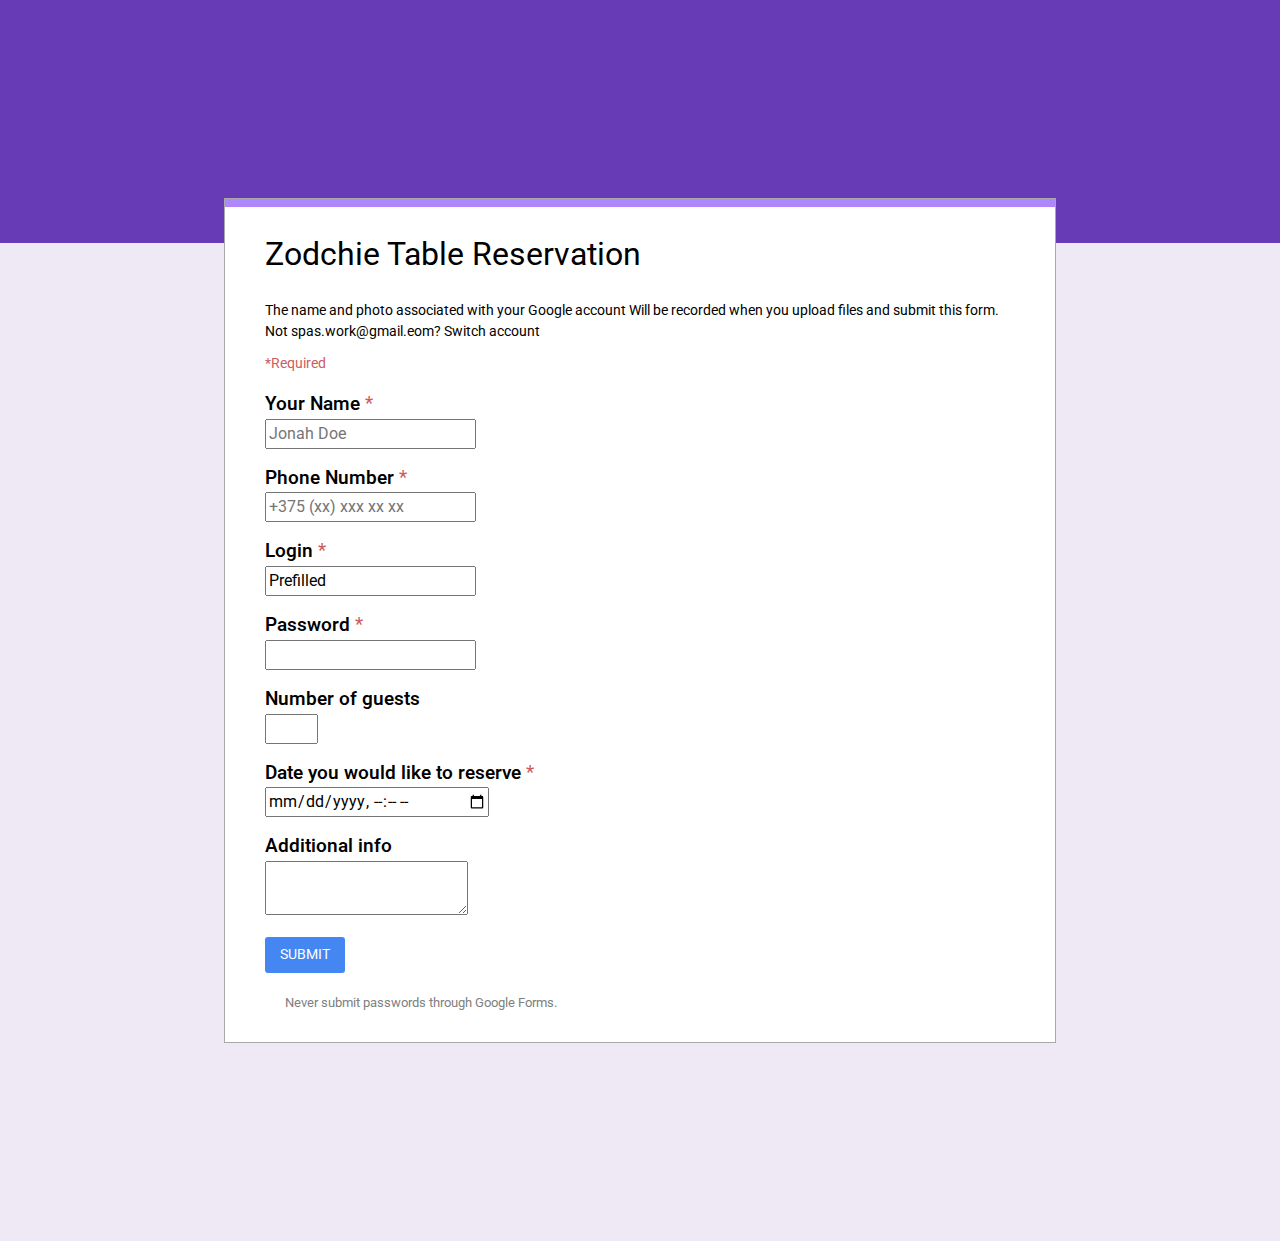
==== lab-1/index.html @ b1863256 "add wt01" ====
<!doctype html>
<html lang="en">
<head>
    <meta charset="UTF-8"/>
    <title>Table Reservation</title>
    <link rel="stylesheet" href="style.css"/>
    <link rel="preconnect" href="https://fonts.googleapis.com"/>
    <link rel="preconnect" href="https://fonts.gstatic.com" crossorigin/>
    <link
            href="https://fonts.googleapis.com/css2?family=Roboto&display=swap"
            rel="stylesheet"
    />
</head>
<body>
<header class="header"></header>
<main>
    <div class="container">
        <div class="line"></div>
        <div class="form-header">
            <h1>Zodchie Table Reservation</h1>
            <p class="text-info">
                The name and photo associated with your Google account Will be
                recorded when you upload files and submit this form. Not
                spas.work@gmail.eom? Switch account
            </p>
            <p class="text-info warning">*Required</p>
        </div>
        <div class="form-container">
            <form action="" method="post">
                <div class="form-group">
                    <label for="name">Your Name<span class="warning"> *</span></label>
                    <input
                            type="text"
                            id="name"
                            name="customerName"
                            placeholder="Jonah Doe"
                            required
                    />
                </div>
                <div class="form-group">
                    <label for="phone"
                    >Phone Number<span class="warning"> *</span></label
                    >
                    <input
                            id="phone"
                            type="tel"
                            name="phoneNumber"
                            placeholder="+375 (xx) xxx xx xx"
                            required
                    />
                </div>
                <div class="form-group">
                    <label for="login ">Login<span class="warning"> *</span></label
                    ><input
                        id="login "
                        type="text"
                        name="login"
                        value="Prefilled"
                        required
                />
                </div>
                <div class="form-group">
                    <label for="password"
                    >Password <span class="warning"> *</span></label
                    ><input id="password" type="password" required/>
                </div>
                <div class="form-group">
                    <label for="guests">Number of guests</label>
                    <input id="guests" type="number" name="guestsNo" min="1" max="7"/>
                </div>
                <div class="form-group">
                    <label for="date"
                    >Date you would like to reserve<span class="warning">
                  *</span
                    ></label
                    >
                    <input
                            id="date"
                            type="datetime-local"
                            name="reservationDateTime"
                            required
                    />
                </div>
                <div class="form-group">
                    <label for="message">Additional info</label>
                    <textarea
                            id="message"
                            name="message"
                            placeholder="Additional info here"
                    >
              </textarea>
                </div>
                <button class="button-submit" type="submit">SUBMIT</button>
                <p class="text-gray-info">Never submit passwords through Google Forms.</p>
            </form>
        </div>
    </div>
</main>
<footer class="footer"></footer>
</body>
</html>
---- lab-1/style.css ----
/**
  Нормализация блочной модели
 */
*,
*::before,
*::after {
    box-sizing: border-box;
}

/**
  Убираем внутренние отступы слева тегам списков,
  у которых есть атрибут class
 */
:where(ul, ol):where([class]) {
    padding-left: 0;
}

/**
  Убираем внешние отступы body и двум другим тегам,
  у которых есть атрибут class
 */
body,
:where(blockquote, figure):where([class]) {
    margin: 0;
}

/**
  Убираем внешние отступы вертикали нужным тегам,
  у которых есть атрибут class
 */
:where(
  h1,
  h2,
  h3,
  h4,
  h5,
  h6,
  p,
  ul,
  ol,
  dl
):where([class]) {
    margin-block: 0;
}

:where(dd[class]) {
    margin-left: 0;
}

:where(fieldset[class]) {
    margin-left: 0;
    padding: 0;
    border: none;
}

/**
  Убираем стандартный маркер маркированному списку,
  у которого есть атрибут class
 */
:where(ul[class]) {
    list-style: none;
}

/**
  Обнуляем вертикальные внешние отступы параграфа,
  объявляем локальную переменную для внешнего отступа вниз,
  чтобы избежать взаимодействие с более сложным селектором
 */
p {
    --paragraphMarginBottom: 24px;

    margin-block: 0;
}

/**
  Внешний отступ вниз для параграфа без атрибута class,
  который расположен не последним среди своих соседних элементов
 */
p:where(:not([class]):not(:last-child)) {
    margin-bottom: var(--paragraphMarginBottom);
}


/**
  Упрощаем работу с изображениями
 */
img {
    display: block;
    max-width: 100%;
}

/**
  Наследуем свойства шрифт для полей ввода
 */
input,
textarea,
select,
button {
    font: inherit;
}

html {
    /**
      Пригодится в большинстве ситуаций
      (когда, например, нужно будет "прижать" футер к низу сайта)
     */
    height: 100%;
    /**
      Плавный скролл
     */
    scroll-behavior: smooth;
}

body {
    /**
      Пригодится в большинстве ситуаций
      (когда, например, нужно будет "прижать" футер к низу сайта)
     */
    min-height: 100%;
    /**
      Унифицированный интерлиньяж
     */
    line-height: 1.5;
}

/**
  Приводим к единому цвету svg-элементы
 */
svg *[fill] {
    fill: currentColor
}

svg *[stroke] {
    stroke: currentColor
}

/**
  Чиним баг задержки смены цвета при взаимодействии с svg-элементами
 */
svg * {
    transition-property: fill, stroke;
}

/**
  Удаляем все анимации и переходы для людей,
  которые предпочитают их не использовать
 */
@media (prefers-reduced-motion: reduce) {
    * {
        animation-duration: 0.01ms !important;
        animation-iteration-count: 1 !important;
        transition-duration: 0.01ms !important;
        scroll-behavior: auto !important;
    }
}

:root {
    --main-bg-dark: hsl(261, 51%, 47%);
    --main-bg-white: hsl(266, 44%, 94%);
    --secondary-bg-dark: hsl(261, 97%, 76%);
}

* {
    font-family: "Roboto", sans-serif;
    font-weight: 400;
    font-style: normal;
}

.header {
    background-color: var(--main-bg-dark);
    position: absolute;
    z-index: 100;
    top: 0;
    left: 0;
    width: 100%;
    height: 27vh;
}

main {
    display: flex;
    flex-direction: column;
}

.container {
    align-self: center;
    margin: 22vh 10px;
    position: relative;
    z-index: 200;
    background-color: white;
    width: 65%;
    min-width: 548px;
    max-width: 980px;
    padding: 10px 40px;
    border: darkgrey 1px solid;
}

.form-group {
    margin: 15px 0;
}

.form-group > label {
    display: block;
    font-size: 1.2em;
    font-weight: 550;
}


body {
    background-color: var(--main-bg-white);
}

.form-header {
}

.line {
    position: absolute;
    left: 0;
    top: 0;
    width: 100%;
    background-color: var(--secondary-bg-dark);
    height: 8px;
}

.text-info {
    font-size: 0.9em;
    margin: 10px 0;
}

.warning {
    color: indianred;
}

.button-submit {
    background-color: hsl(217, 88%, 61%);
    color: white;
    border: 0;
    border-radius: 3px;
    font-size: 0.9em;
    padding: 7px 15px;
}

.text-gray-info {
    color: gray;
    margin: 20px;
    font-size: 0.8em;
}

.footer {
    position: fixed;
    height: 25vh;
    width: 100%;
    z-index: 100;
    bottom: 0;
    left: 0;
}
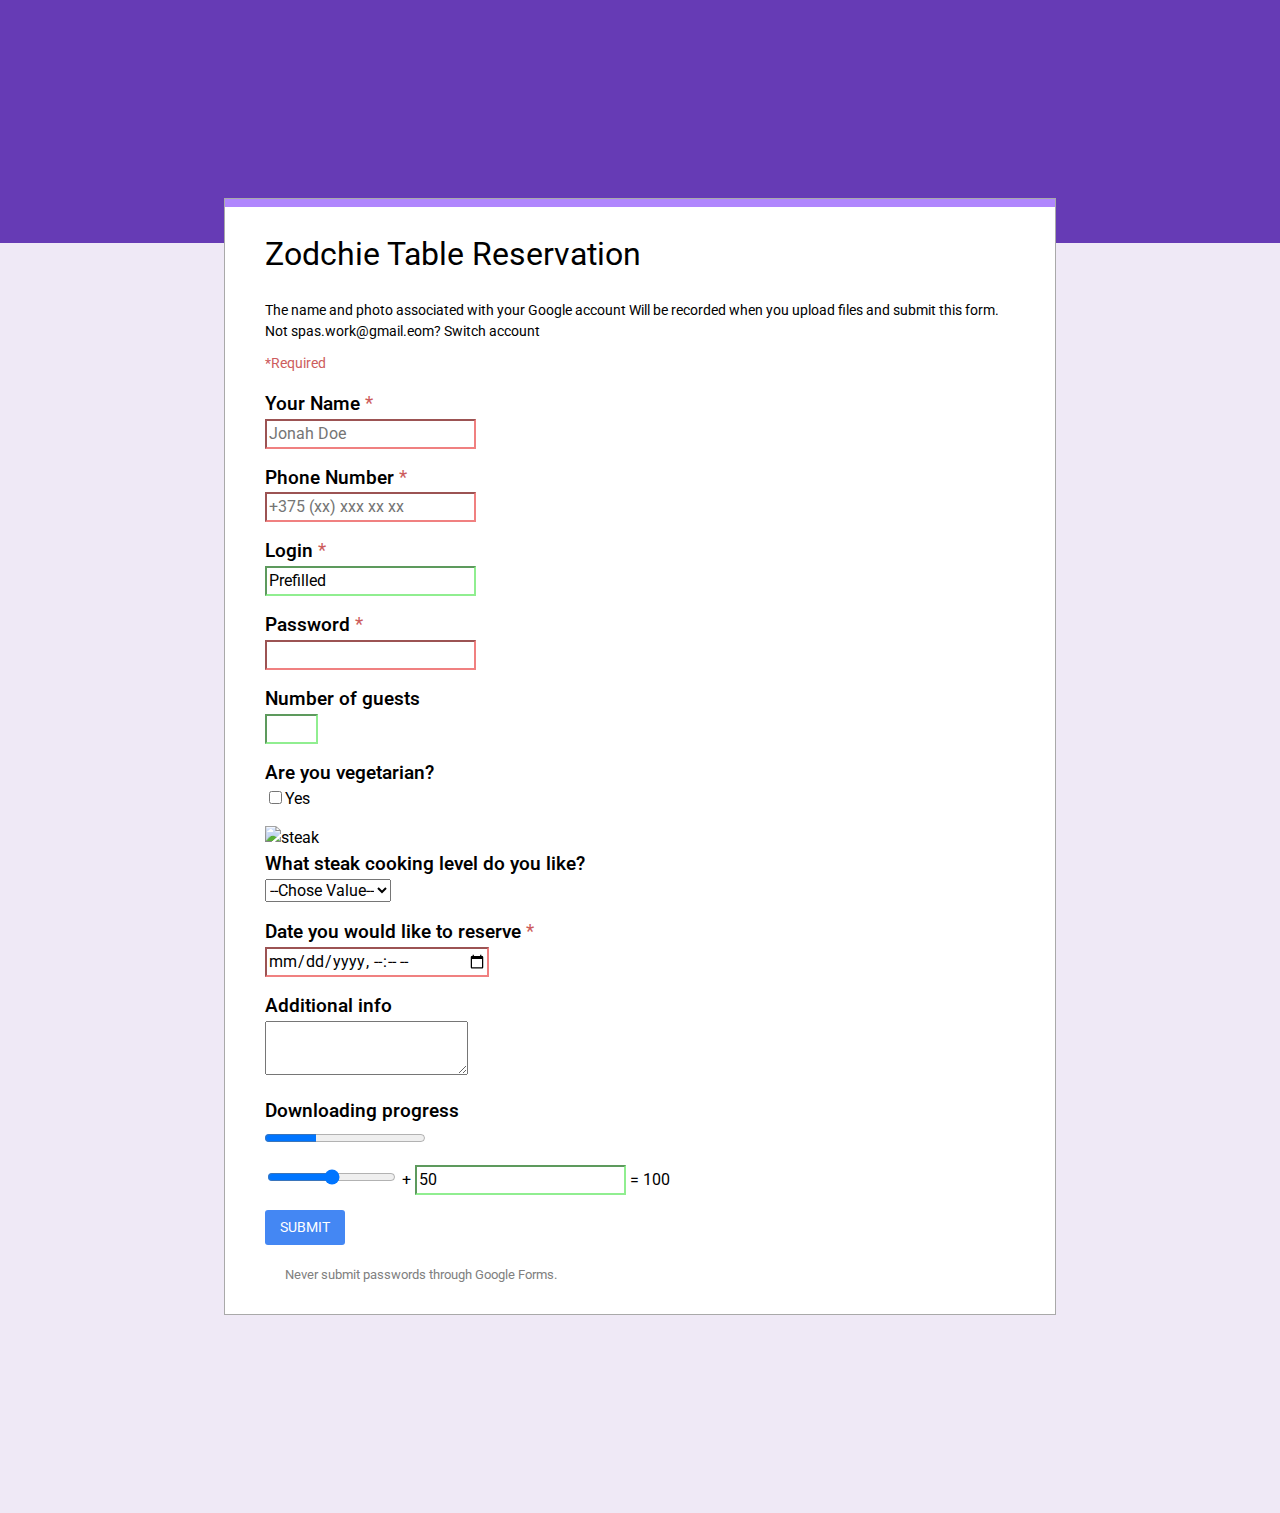
==== commit 186b2f7a: "Refactor CSS styles in style.css" ====
--- a/lab-1/index.html
+++ b/lab-1/index.html
@@ -1,101 +1,166 @@
-<!doctype html>
+<!DOCTYPE html>
 <html lang="en">
-<head>
-    <meta charset="UTF-8"/>
+  <head>
+    <meta charset="UTF-8" />
     <title>Table Reservation</title>
-    <link rel="stylesheet" href="style.css"/>
-    <link rel="preconnect" href="https://fonts.googleapis.com"/>
-    <link rel="preconnect" href="https://fonts.gstatic.com" crossorigin/>
+    <link rel="stylesheet" href="style.css" />
+    <link rel="preconnect" href="https://fonts.googleapis.com" />
+    <link rel="preconnect" href="https://fonts.gstatic.com" crossorigin />
     <link
-            href="https://fonts.googleapis.com/css2?family=Roboto&display=swap"
-            rel="stylesheet"
+      href="https://fonts.googleapis.com/css2?family=Roboto&display=swap"
+      rel="stylesheet"
     />
-</head>
-<body>
-<header class="header"></header>
-<main>
-    <div class="container">
+  </head>
+  <body>
+    <header class="header"></header>
+    <main>
+      <div class="container">
         <div class="line"></div>
         <div class="form-header">
-            <h1>Zodchie Table Reservation</h1>
-            <p class="text-info">
-                The name and photo associated with your Google account Will be
-                recorded when you upload files and submit this form. Not
-                spas.work@gmail.eom? Switch account
-            </p>
-            <p class="text-info warning">*Required</p>
+          <h1>Zodchie Table Reservation</h1>
+          <p class="text-info">
+            The name and photo associated with your Google account Will be
+            recorded when you upload files and submit this form. Not
+            spas.work@gmail.eom? Switch account
+          </p>
+          <p class="text-info warning">*Required</p>
         </div>
         <div class="form-container">
-            <form action="" method="post">
-                <div class="form-group">
-                    <label for="name">Your Name<span class="warning"> *</span></label>
-                    <input
-                            type="text"
-                            id="name"
-                            name="customerName"
-                            placeholder="Jonah Doe"
-                            required
-                    />
-                </div>
-                <div class="form-group">
-                    <label for="phone"
-                    >Phone Number<span class="warning"> *</span></label
-                    >
-                    <input
-                            id="phone"
-                            type="tel"
-                            name="phoneNumber"
-                            placeholder="+375 (xx) xxx xx xx"
-                            required
-                    />
-                </div>
-                <div class="form-group">
-                    <label for="login ">Login<span class="warning"> *</span></label
-                    ><input
-                        id="login "
-                        type="text"
-                        name="login"
-                        value="Prefilled"
-                        required
-                />
-                </div>
-                <div class="form-group">
-                    <label for="password"
-                    >Password <span class="warning"> *</span></label
-                    ><input id="password" type="password" required/>
-                </div>
-                <div class="form-group">
-                    <label for="guests">Number of guests</label>
-                    <input id="guests" type="number" name="guestsNo" min="1" max="7"/>
-                </div>
-                <div class="form-group">
-                    <label for="date"
-                    >Date you would like to reserve<span class="warning">
+          <form action="https://myservice/api/reservations" method="post">
+            <div class="form-group">
+              <label for="name">Your Name<span class="warning"> *</span></label>
+              <input
+                type="text"
+                id="name"
+                name="customerName"
+                placeholder="Jonah Doe"
+                title="Your name should contain only letters"
+                required
+              />
+            </div>
+            <div class="form-group">
+              <label for="phone"
+                >Phone Number<span class="warning"> *</span></label
+              >
+              <input
+                id="phone"
+                type="tel"
+                name="phoneNumber"
+                placeholder="+375 (xx) xxx xx xx"
+                title="Your phone number should be in the format +375 (xx) xxx xx xx"
+                pattern="\+375\s*\d{2}\s*\d{7}"
+                required
+              />
+            </div>
+            <div class="form-group">
+              <label for="login ">Login<span class="warning"> *</span></label
+              ><input
+                id="login "
+                type="text"
+                name="login"
+                value="Prefilled"
+                title="Your login should contain only letters and numbers"
+                required
+              />
+            </div>
+            <div class="form-group">
+              <label for="password"
+                >Password <span class="warning"> *</span></label
+              ><input id="password" type="password" required />
+            </div>
+            <div class="form-group">
+              <label for="guests">Number of guests</label>
+              <input
+                id="guests"
+                type="number"
+                name="guestsNo"
+                min="1"
+                max="7"
+              />
+            </div>
+            <div class="form-group">
+              <label for="vegetarian">Are you vegetarian?</label>
+              <input
+                type="checkbox"
+                id="vegetarian"
+                name="vegetarian"
+                value="vegetarian">Yes
+            </div>
+            <div class="form-group no-vegans">
+              <img src="https://www.homewetbar.com/blog/wp-content/uploads/2014/04/how-to-grill-steak-550x364.jpg" alt="steak" />
+              <label for="wellness"
+                >What steak cooking level do you like?</label
+              >
+              <select name="" id="wellness">
+                <option disabled selected value="noval">--Chose Value--</option>
+                <option value="rare">Rare</option>
+                <option value="medium">Medium</option>
+                <option value="well done">Well Done</option>
+              </select>
+            </div>
+            <div class="form-group tango" hidden>
+              <label for="">Lifestealer 9 tango in a backpack?</label>
+              <input type="radio" name="tango" value="tango"> Yes
+              <img src="https://preview.redd.it/6ojibythf0d11.png?auto=webp&s=abce4e748c2dc979bddca567e140373ac3e21303" alt="tango">
+            </div>
+            <div class="form-group">
+              <label for="date"
+                >Date you would like to reserve<span class="warning">
                   *</span
-                    ></label
-                    >
-                    <input
-                            id="date"
-                            type="datetime-local"
-                            name="reservationDateTime"
-                            required
-                    />
-                </div>
-                <div class="form-group">
-                    <label for="message">Additional info</label>
-                    <textarea
-                            id="message"
-                            name="message"
-                            placeholder="Additional info here"
-                    >
+                ></label
+              >
+              <input
+                id="date"
+                type="datetime-local"
+                name="reservationDateTime"
+                required
+              />
+            </div>
+            <div class="form-group">
+              <label for="message">Additional info</label>
+              <textarea
+                id="message"
+                name="message"
+                placeholder="Additional info here"
+              >
               </textarea>
-                </div>
-                <button class="button-submit" type="submit">SUBMIT</button>
-                <p class="text-gray-info">Never submit passwords through Google Forms.</p>
+              <div class="form-group">
+                <label for="file">Downloading progress</label>
+                <progress id="file" value="32" max="100">32%</progress>
+              </div>
+            <form oninput="updateValue()">
+                <input type="range" id="a" value="50">
+                + 
+                <input type="number" id="b" value="50">
+                = 
+                <output name="result" for="a b">100</output>
             </form>
+              </div>
+            </div>
+            <button class="button-submit" type="submit">SUBMIT</button>
+            <p class="text-gray-info">
+              Never submit passwords through Google Forms.
+            </p>
+          </form>
         </div>
-    </div>
-</main>
-<footer class="footer"></footer>
-</body>
+      </div>
+    </main>
+    <footer class="footer"></footer>
+  </body>
+  <script>
+    function updateValue() {
+      var a = parseInt(document.getElementById("a").value);
+      var b = parseInt(document.getElementById("b").value);
+      document.getElementById("result").value = a + b;
+    }
+    document.getElementById('vegetarian').addEventListener('change', function() {
+      if (this.checked) {
+        document.querySelector('.no-vegans').style.display = 'none';
+        document.querySelector('.tango').style.display = 'block';
+      } else {
+        document.querySelector('.no-vegans').style.display = 'block';
+        document.querySelector('.tango').style.display = 'none';
+      }
+    });
+  </script>
 </html>
--- a/lab-1/style.css
+++ b/lab-1/style.css
@@ -1,18 +1,7 @@
-/**
-  Нормализация блочной модели
- */
 *,
 *::before,
 *::after {
-    box-sizing: border-box;
-}
-
-/**
-  Убираем внутренние отступы слева тегам списков,
-  у которых есть атрибут class
- */
-:where(ul, ol):where([class]) {
-    padding-left: 0;
+  box-sizing: border-box;
 }
 
 /**
@@ -21,235 +10,162 @@
  */
 body,
 :where(blockquote, figure):where([class]) {
-    margin: 0;
+  margin: 0;
 }
-
-/**
-  Убираем внешние отступы вертикали нужным тегам,
-  у которых есть атрибут class
- */
-:where(
-  h1,
-  h2,
-  h3,
-  h4,
-  h5,
-  h6,
-  p,
-  ul,
-  ol,
-  dl
-):where([class]) {
-    margin-block: 0;
+:where(h1, h2, h3, h4, h5, h6, p, ul, ol, dl):where([class]) {
+  margin-block: 0;
 }
 
 :where(dd[class]) {
-    margin-left: 0;
+  margin-left: 0;
 }
 
-:where(fieldset[class]) {
-    margin-left: 0;
-    padding: 0;
-    border: none;
+p {
+  --paragraphMarginBottom: 24px;
+
+  margin-block: 0;
 }
 
-/**
-  Убираем стандартный маркер маркированному списку,
-  у которого есть атрибут class
- */
-:where(ul[class]) {
-    list-style: none;
+p:where(:not([class]):not(:last-child)) {
+  margin-bottom: var(--paragraphMarginBottom);
 }
 
-/**
-  Обнуляем вертикальные внешние отступы параграфа,
-  объявляем локальную переменную для внешнего отступа вниз,
-  чтобы избежать взаимодействие с более сложным селектором
- */
-p {
-    --paragraphMarginBottom: 24px;
-
-    margin-block: 0;
+img {
+  display: block;
+  max-width: 100%;
 }
 
-/**
-  Внешний отступ вниз для параграфа без атрибута class,
-  который расположен не последним среди своих соседних элементов
- */
-p:where(:not([class]):not(:last-child)) {
-    margin-bottom: var(--paragraphMarginBottom);
-}
-
-
-/**
-  Упрощаем работу с изображениями
- */
-img {
-    display: block;
-    max-width: 100%;
-}
-
-/**
-  Наследуем свойства шрифт для полей ввода
- */
 input,
 textarea,
 select,
 button {
-    font: inherit;
+  font: inherit;
 }
 
 html {
-    /**
-      Пригодится в большинстве ситуаций
-      (когда, например, нужно будет "прижать" футер к низу сайта)
-     */
-    height: 100%;
-    /**
-      Плавный скролл
-     */
-    scroll-behavior: smooth;
+  height: 100%;
+  scroll-behavior: smooth;
 }
 
 body {
-    /**
-      Пригодится в большинстве ситуаций
-      (когда, например, нужно будет "прижать" футер к низу сайта)
-     */
-    min-height: 100%;
-    /**
-      Унифицированный интерлиньяж
-     */
-    line-height: 1.5;
-}
-
-/**
-  Приводим к единому цвету svg-элементы
- */
-svg *[fill] {
-    fill: currentColor
-}
-
-svg *[stroke] {
-    stroke: currentColor
-}
-
-/**
-  Чиним баг задержки смены цвета при взаимодействии с svg-элементами
- */
-svg * {
-    transition-property: fill, stroke;
-}
-
-/**
-  Удаляем все анимации и переходы для людей,
-  которые предпочитают их не использовать
- */
-@media (prefers-reduced-motion: reduce) {
-    * {
-        animation-duration: 0.01ms !important;
-        animation-iteration-count: 1 !important;
-        transition-duration: 0.01ms !important;
-        scroll-behavior: auto !important;
-    }
+  min-height: 100%;
+  line-height: 1.5;
 }
 
 :root {
-    --main-bg-dark: hsl(261, 51%, 47%);
-    --main-bg-white: hsl(266, 44%, 94%);
-    --secondary-bg-dark: hsl(261, 97%, 76%);
+  --main-bg-dark: hsl(261, 51%, 47%);
+  --main-bg-white: hsl(266, 44%, 94%);
+  --secondary-bg-dark: hsl(261, 97%, 76%);
 }
 
 * {
-    font-family: "Roboto", sans-serif;
-    font-weight: 400;
-    font-style: normal;
+  font-family: "Roboto", sans-serif;
+  font-weight: 400;
+  font-style: normal;
 }
 
 .header {
-    background-color: var(--main-bg-dark);
-    position: absolute;
-    z-index: 100;
-    top: 0;
-    left: 0;
-    width: 100%;
-    height: 27vh;
+  background-color: var(--main-bg-dark);
+  position: absolute;
+  z-index: 100;
+  top: 0;
+  left: 0;
+  width: 100%;
+  height: 27vh;
 }
 
 main {
-    display: flex;
-    flex-direction: column;
+  display: flex;
+  flex-direction: column;
 }
 
 .container {
-    align-self: center;
-    margin: 22vh 10px;
-    position: relative;
-    z-index: 200;
-    background-color: white;
-    width: 65%;
-    min-width: 548px;
-    max-width: 980px;
-    padding: 10px 40px;
-    border: darkgrey 1px solid;
+  align-self: center;
+  margin: 22vh 10px;
+  position: relative;
+  z-index: 200;
+  background-color: white;
+  width: 65%;
+  min-width: 548px;
+  max-width: 980px;
+  padding: 10px 40px;
+  border: darkgrey 1px solid;
 }
 
 .form-group {
-    margin: 15px 0;
+  margin: 15px 0;
 }
 
 .form-group > label {
-    display: block;
-    font-size: 1.2em;
-    font-weight: 550;
+  display: block;
+  font-size: 1.2em;
+  font-weight: 550;
 }
 
-
 body {
-    background-color: var(--main-bg-white);
+  background-color: var(--main-bg-white);
 }
 
 .form-header {
 }
 
 .line {
-    position: absolute;
-    left: 0;
-    top: 0;
-    width: 100%;
-    background-color: var(--secondary-bg-dark);
-    height: 8px;
+  position: absolute;
+  left: 0;
+  top: 0;
+  width: 100%;
+  background-color: var(--secondary-bg-dark);
+  height: 8px;
 }
 
 .text-info {
-    font-size: 0.9em;
-    margin: 10px 0;
+  font-size: 0.9em;
+  margin: 10px 0;
 }
 
 .warning {
-    color: indianred;
+  color: indianred;
 }
 
 .button-submit {
-    background-color: hsl(217, 88%, 61%);
-    color: white;
-    border: 0;
-    border-radius: 3px;
-    font-size: 0.9em;
-    padding: 7px 15px;
+  background-color: hsl(217, 88%, 61%);
+  color: white;
+  border: 0;
+  border-radius: 3px;
+  font-size: 0.9em;
+  padding: 7px 15px;
 }
 
 .text-gray-info {
-    color: gray;
-    margin: 20px;
-    font-size: 0.8em;
+  color: gray;
+  margin: 20px;
+  font-size: 0.8em;
 }
 
 .footer {
-    position: fixed;
-    height: 25vh;
-    width: 100%;
-    z-index: 100;
-    bottom: 0;
-    left: 0;
+  position: fixed;
+  height: 25vh;
+  width: 100%;
+  z-index: 100;
+  bottom: 0;
+  left: 0;
+}
+
+/* Change border color depending on a result of pattern */
+input:valid {
+  border-color: lightgreen;
+}
+
+input:invalid {
+  border-color: lightcoral;
+}
+
+input:hover,
+textarea:hover {
+  background-color: lightblue;
+}
+
+input:focus,
+textarea:focus {
+  background-color: lightyellow;
 }